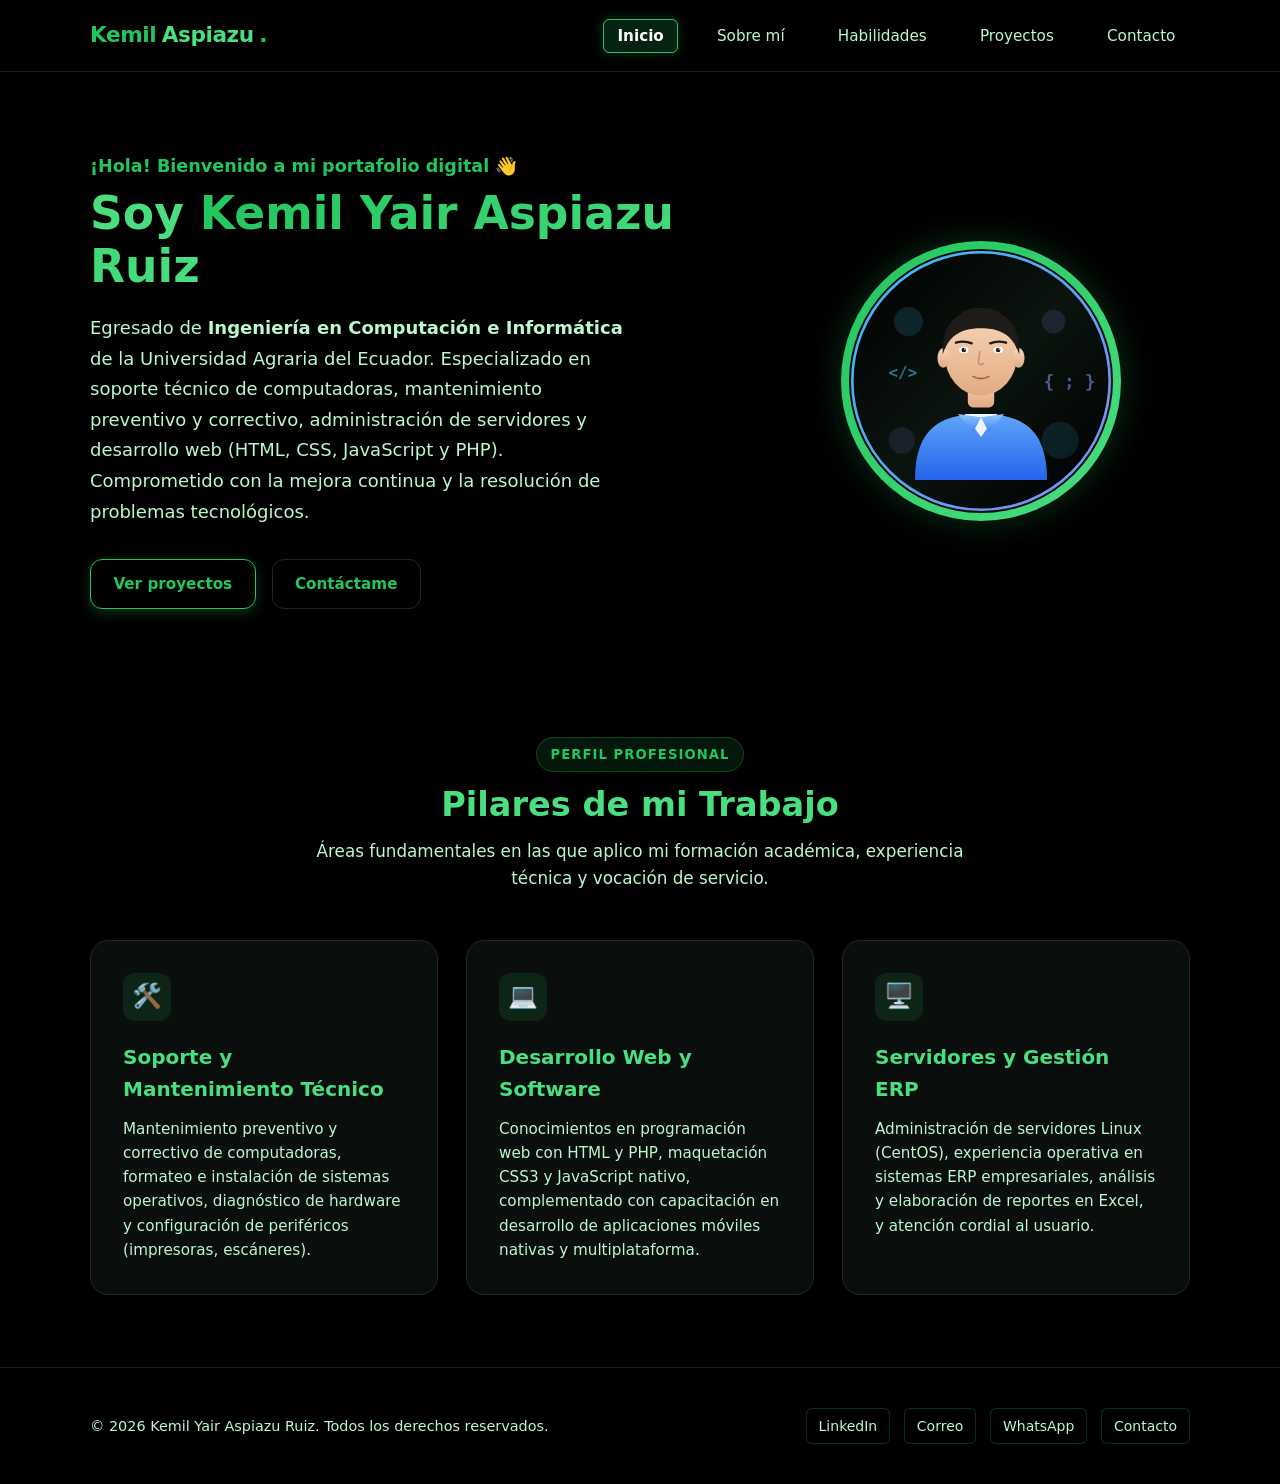
==== index.html @ ec06fe49 "https://github.com/keaspiazu/portafolio-kemil.git" ====
<!DOCTYPE html>
<html lang="es">
<head>
  <meta charset="UTF-8">
  <meta name="viewport" content="width=device-width, initial-scale=1.0">
  <meta name="description" content="Portafolio Profesional de Kemil Yair Aspiazu Ruiz - Ingeniero en Computación e Informática, Soporte Técnico y Desarrollo Web.">
  <title>Inicio | Kemil Yair Aspiazu Ruiz</title>

  <!-- Hojas de estilo oficiales: global.css primero, pages.css después -->
  <link rel="stylesheet" href="css/global.css">
  <link rel="stylesheet" href="css/pages.css">
</head>
<body>

  <!-- Encabezado y Barra de Navegación Compartida -->
  <header class="site-header">
    <nav class="navbar container">
      <a href="index.html" class="logo">
        <span>Kemil</span>Aspiazu<span>.</span>
      </a>
      <button class="menu-toggle" id="menu-toggle" aria-label="Abrir menú de navegación" aria-expanded="false">
        ☰
      </button>
      <ul class="nav-menu" id="nav-menu">
        <li><a href="index.html" class="nav-link">Inicio</a></li>
        <li><a href="about.html" class="nav-link">Sobre mí</a></li>
        <li><a href="skills.html" class="nav-link">Habilidades</a></li>
        <li><a href="projects.html" class="nav-link">Proyectos</a></li>
        <li><a href="contact.html" class="nav-link">Contacto</a></li>
      </ul>
    </nav>
  </header>

  <!-- Contenido Principal de Inicio -->
  <main>
    <!-- Sección Hero con Información Real de Kemil -->
    <section class="hero">
      <div class="container hero-grid">
        <div class="hero-content">
          <span class="hero-greeting">¡Hola! Bienvenido a mi portafolio digital 👋</span>
          <h1 class="hero-title">Soy <span>Kemil Yair Aspiazu Ruiz</span></h1>
          <p class="hero-desc">
            Egresado de <strong>Ingeniería en Computación e Informática</strong> de la Universidad Agraria del Ecuador. Especializado en soporte técnico de computadoras, mantenimiento preventivo y correctivo, administración de servidores y desarrollo web (HTML, CSS, JavaScript y PHP). Comprometido con la mejora continua y la resolución de problemas tecnológicos.
          </p>
          <div class="hero-actions">
            <a href="projects.html" class="btn btn-primary">Ver proyectos</a>
            <a href="contact.html" class="btn btn-outline">Contáctame</a>
          </div>
        </div>
        <div class="hero-media">
          <div class="hero-avatar-wrapper">
            <img src="assets/img/profile.svg" alt="Avatar profesional de Kemil Yair Aspiazu Ruiz" class="hero-avatar">
          </div>
        </div>
      </div>
    </section>

    <!-- Sección Resumen / Pilares Profesionales -->
    <section class="section">
      <div class="container">
        <div class="section-header">
          <span class="section-tag">Perfil Profesional</span>
          <h2 class="section-title">Pilares de mi Trabajo</h2>
          <p class="section-desc">
            Áreas fundamentales en las que aplico mi formación académica, experiencia técnica y vocación de servicio.
          </p>
        </div>

        <div class="highlights-grid">
          <!-- Tarjeta 1: Soporte Técnico -->
          <article class="highlight-card">
            <div class="highlight-icon">🛠️</div>
            <h3 class="highlight-title">Soporte y Mantenimiento Técnico</h3>
            <p class="highlight-desc">
              Mantenimiento preventivo y correctivo de computadoras, formateo e instalación de sistemas operativos, diagnóstico de hardware y configuración de periféricos (impresoras, escáneres).
            </p>
          </article>

          <!-- Tarjeta 2: Desarrollo y Software -->
          <article class="highlight-card">
            <div class="highlight-icon">💻</div>
            <h3 class="highlight-title">Desarrollo Web y Software</h3>
            <p class="highlight-desc">
              Conocimientos en programación web con HTML y PHP, maquetación CSS3 y JavaScript nativo, complementado con capacitación en desarrollo de aplicaciones móviles nativas y multiplataforma.
            </p>
          </article>

          <!-- Tarjeta 3: Servidores y Gestión -->
          <article class="highlight-card">
            <div class="highlight-icon">🖥️</div>
            <h3 class="highlight-title">Servidores y Gestión ERP</h3>
            <p class="highlight-desc">
              Administración de servidores Linux (CentOS), experiencia operativa en sistemas ERP empresariales, análisis y elaboración de reportes en Excel, y atención cordial al usuario.
            </p>
          </article>
        </div>
      </div>
    </section>
  </main>

  <!-- Pie de Página Compartido -->
  <footer class="site-footer">
    <div class="container footer-content">
      <p class="footer-text">
        &copy; <span id="current-year"></span> Kemil Yair Aspiazu Ruiz. Todos los derechos reservados.
      </p>
      <div class="footer-socials">
        <a href="https://www.linkedin.com/in/kemil-yair-aspiazu-ruiz-585397119/" target="_blank" rel="noopener noreferrer" class="footer-link">LinkedIn</a>
        <a href="mailto:kyar10@hotmail.com" class="footer-link">Correo</a>
        <a href="https://wa.me/593960879165" target="_blank" rel="noopener noreferrer" class="footer-link">WhatsApp</a>
        <a href="contact.html" class="footer-link">Contacto</a>
      </div>
    </div>
  </footer>

  <!-- Script Global -->
  <script src="js/main.js"></script>
</body>
</html>
---- css/global.css ----
/* ==========================================================================
   css/global.css
   Estilos globales, variables de diseño (:root), reset, layout y componentes compartidos
   (Header, Navegación, Botones, Badges y Footer)
   ========================================================================== */

/* 1. Variables Globales (Design Tokens) */
:root {
  /* Paleta de Colores: Tema Negro con Tipografía y Acentos Verdes */
  --color-bg: #000000;             /* Fondo principal de la página: Negro puro */
  --color-surface: #0a0e0c;        /* Superficie de tarjetas en negro azabache para relieve */
  --color-surface-hover: #121b14;  /* Superficie al hacer hover */
  --color-primary: #22c55e;        /* Color de acento primario en verde esmeralda */
  --color-primary-hover: #16a34a;  /* Hover del color primario verde */
  --color-primary-rgb: 34, 197, 94;
  --color-secondary: #4ade80;      /* Color complementario (verde brillante) */
  --color-text: #4ade80;           /* Color principal de la fuente: Verde brillante de alta legibilidad */
  --color-text-muted: #bbf7d0;     /* Color de texto secundario: Verde menta suave legible */
  --color-border: #1c2b20;         /* Bordes de tarjetas en verde oscuro tecnológico */
  --color-input-bg: #050806;       /* Fondo oscuro para campos de formulario y barras */
  --color-success: #22c55e;        /* Éxito / WhatsApp */
  --color-error: #f43f5e;          /* Errores y validaciones */

  /* Tipografía */
  --font-main: 'Segoe UI', system-ui, -apple-system, BlinkMacSystemFont, Roboto, sans-serif;

  /* Espaciado y Dimensiones */
  --container-max-width: 1100px;
  --header-height: 72px;

  /* Bordes Redondeados */
  --radius-sm: 6px;
  --radius-md: 12px;
  --radius-lg: 18px;
  --radius-full: 9999px;

  /* Transiciones y Sombras */
  --transition: all 0.25s cubic-bezier(0.4, 0, 0.2, 1);
  --shadow-sm: 0 2px 4px rgba(0, 0, 0, 0.2);
  --shadow-md: 0 8px 24px rgba(0, 0, 0, 0.25);
  --shadow-lg: 0 16px 32px rgba(0, 0, 0, 0.35);
}

/* 2. Reset Universal */
*,
*::before,
*::after {
  margin: 0;
  padding: 0;
  box-sizing: border-box;
}

html {
  scroll-behavior: smooth;
  font-size: 16px;
}

body {
  font-family: var(--font-main);
  background-color: var(--color-bg);
  color: var(--color-text);
  line-height: 1.6;
  min-height: 100vh;
  display: flex;
  flex-direction: column;
}

/* Enlaces e Imágenes */
a {
  color: inherit;
  text-decoration: none;
  transition: var(--transition);
}

img {
  max-width: 100%;
  height: auto;
  display: block;
}

ul {
  list-style: none;
}

/* 3. Clases Utilitarias */
.container {
  width: 90%;
  max-width: var(--container-max-width);
  margin-left: auto;
  margin-right: auto;
}

.section {
  padding: 4.5rem 0;
}

.section-header {
  text-align: center;
  max-width: 680px;
  margin: 0 auto 3rem auto;
}

.section-tag {
  display: inline-block;
  font-size: 0.825rem;
  font-weight: 700;
  text-transform: uppercase;
  letter-spacing: 0.08em;
  color: var(--color-primary);
  background-color: rgba(var(--color-primary-rgb), 0.12);
  padding: 0.35rem 0.85rem;
  border-radius: var(--radius-full);
  margin-bottom: 0.75rem;
  border: 1px solid rgba(var(--color-primary-rgb), 0.25);
}

.section-title {
  font-size: 2.1rem;
  font-weight: 700;
  margin-bottom: 0.75rem;
  color: var(--color-text);
  line-height: 1.25;
}

.section-desc {
  font-size: 1.05rem;
  color: var(--color-text-muted);
}

/* 4. Botones Reutilizables (Fondo Negro y Fuente Verde) */
.btn {
  display: inline-flex;
  align-items: center;
  justify-content: center;
  gap: 0.5rem;
  padding: 0.75rem 1.4rem;
  font-size: 0.95rem;
  font-weight: 600;
  border-radius: var(--radius-md);
  border: 1px solid var(--color-primary);
  background-color: #000000;
  color: var(--color-primary);
  cursor: pointer;
  transition: var(--transition);
  font-family: inherit;
  text-align: center;
}

.btn-primary {
  background-color: #000000;
  color: var(--color-primary);
  border: 1px solid var(--color-primary);
  box-shadow: 0 4px 14px rgba(var(--color-primary-rgb), 0.25);
}

.btn-primary:hover {
  background-color: #07150b;
  color: #86efac;
  border-color: #86efac;
  transform: translateY(-2px);
  box-shadow: 0 6px 18px rgba(var(--color-primary-rgb), 0.45);
}

.btn-outline {
  background-color: #000000;
  color: var(--color-primary);
  border: 1px solid var(--color-border);
}

.btn-outline:hover {
  border-color: var(--color-primary);
  color: #86efac;
  background-color: #07150b;
  transform: translateY(-2px);
  box-shadow: 0 4px 14px rgba(var(--color-primary-rgb), 0.25);
}

.btn-whatsapp {
  background-color: #000000;
  color: #25d366;
  border: 1px solid #25d366;
}

.btn-whatsapp:hover {
  background-color: #051a0d;
  border-color: #4ade80;
  color: #86efac;
  transform: translateY(-2px);
  box-shadow: 0 4px 14px rgba(37, 211, 102, 0.35);
}

/* 5. Badges (Etiquetas de tecnologías) */
.badge {
  display: inline-block;
  font-size: 0.75rem;
  font-weight: 600;
  color: var(--color-primary);
  background-color: rgba(var(--color-primary-rgb), 0.1);
  padding: 0.25rem 0.65rem;
  border-radius: var(--radius-sm);
  border: 1px solid rgba(var(--color-primary-rgb), 0.2);
}

/* 6. Encabezado Global (<header class="site-header">) */
.site-header {
  position: sticky;
  top: 0;
  z-index: 100;
  background-color: var(--color-bg);
  backdrop-filter: blur(12px);
  -webkit-backdrop-filter: blur(12px);
  border-bottom: 1px solid rgba(34, 197, 94, 0.2);
  height: var(--header-height);
  display: flex;
  align-items: center;
  box-shadow: 0 4px 20px rgba(0, 0, 0, 0.7);
}

.navbar {
  display: flex;
  justify-content: space-between;
  align-items: center;
  width: 100%;
}

.logo {
  font-size: 1.35rem;
  font-weight: 800;
  color: var(--color-text);
  letter-spacing: -0.02em;
  display: flex;
  align-items: center;
  gap: 0.35rem;
  transition: var(--transition);
}

.logo span {
  color: var(--color-primary);
}

.logo:hover {
  color: #ffffff;
  text-shadow: 0 0 10px rgba(34, 197, 94, 0.6);
}

/* Menú de Navegación */
.nav-menu {
  display: flex;
  align-items: center;
  gap: 1.5rem;
}

.nav-link {
  font-size: 0.95rem;
  font-weight: 500;
  color: var(--color-text-muted);
  padding: 0.45rem 0.85rem;
  border-radius: var(--radius-sm);
  transition: var(--transition);
  border: 1px solid transparent;
}

.nav-link:hover {
  color: #ffffff;
  background-color: rgba(34, 197, 94, 0.12);
  border-color: rgba(34, 197, 94, 0.3);
}

/* Estado de enlace activo (resaltado) */
.nav-link.active {
  color: #ffffff;
  background-color: rgba(34, 197, 94, 0.18);
  border-color: var(--color-primary);
  font-weight: 600;
  box-shadow: 0 0 12px rgba(34, 197, 94, 0.25);
}

.nav-link.active::after {
  display: none;
}

/* Botón Hamburguesa Móvil (oculto en escritorio) */
.menu-toggle {
  display: none;
  background-color: #000000;
  border: 1px solid var(--color-primary);
  color: var(--color-primary);
  font-size: 1.35rem;
  padding: 0.4rem 0.65rem;
  border-radius: var(--radius-sm);
  cursor: pointer;
  line-height: 1;
  transition: var(--transition);
}

.menu-toggle:hover {
  border-color: #86efac;
  color: #86efac;
  background-color: #07150b;
}

/* 7. Estructura del Contenedor Principal (<main>) */
main {
  flex: 1; /* Permite que el footer se mantenga abajo en páginas con poco contenido */
}

/* 8. Pie de Página Global (<footer class="site-footer">) */
.site-footer {
  background-color: var(--color-bg);
  border-top: 1px solid rgba(34, 197, 94, 0.2);
  padding: 2.5rem 0;
  margin-top: auto;
  box-shadow: 0 -4px 20px rgba(0, 0, 0, 0.7);
}

.footer-content {
  display: flex;
  justify-content: space-between;
  align-items: center;
  flex-wrap: wrap;
  gap: 1.25rem;
}

.footer-text {
  color: var(--color-text-muted);
  font-size: 0.9rem;
}

.footer-socials {
  display: flex;
  gap: 0.85rem;
}

.footer-link {
  color: var(--color-text-muted);
  font-size: 0.875rem;
  padding: 0.35rem 0.75rem;
  border-radius: var(--radius-sm);
  background-color: #000000;
  border: 1px solid rgba(34, 197, 94, 0.25);
  transition: var(--transition);
}

.footer-link:hover {
  color: #ffffff;
  border-color: var(--color-primary);
  background-color: rgba(34, 197, 94, 0.15);
  box-shadow: 0 0 10px rgba(34, 197, 94, 0.3);
}

/* 9. Media Queries Globales (Responsividad Móvil < 768px) */
@media (max-width: 768px) {
  .menu-toggle {
    display: inline-flex;
    align-items: center;
    justify-content: center;
  }

  .nav-menu {
    position: absolute;
    top: var(--header-height);
    left: 0;
    right: 0;
    background-color: var(--color-bg);
    border-bottom: 1px solid rgba(34, 197, 94, 0.25);
    flex-direction: column;
    align-items: stretch;
    padding: 1rem 1.5rem 1.5rem 1.5rem;
    gap: 0.5rem;
    display: none; /* Oculto por defecto */
    box-shadow: 0 12px 30px rgba(0, 0, 0, 0.95);
  }

  /* Clase añadida dinámicamente con JavaScript en main.js */
  .nav-menu.open {
    display: flex;
  }

  .nav-link {
    padding: 0.75rem 0.5rem;
    border-radius: var(--radius-sm);
  }

  .nav-link:hover {
    background-color: rgba(34, 197, 94, 0.1);
    color: #ffffff;
  }

  .nav-link.active::after {
    display: none;
  }

  .nav-link.active {
    background-color: rgba(var(--color-primary-rgb), 0.18);
    border: 1px solid var(--color-primary);
    color: #ffffff;
    padding-left: 0.85rem;
  }

  .footer-content {
    flex-direction: column;
    text-align: center;
    gap: 1rem;
  }

  .footer-socials {
    justify-content: center;
  }
}
---- css/pages.css ----
/* ==========================================================================
   css/pages.css
   Estilos específicos de cada vista dentro de <main>
   (Hero, Highlights, Sobre mí, Timeline, Habilidades, Proyectos y Contacto)
   ========================================================================== */

/* ==========================================================================
   1. Página de Inicio (index.html)
   ========================================================================== */

/* Sección Hero */
.hero {
  padding: 5rem 0 3.5rem 0;
}

.hero-grid {
  display: grid;
  grid-template-columns: 1.2fr 0.8fr;
  align-items: center;
  gap: 3.5rem;
}

.hero-greeting {
  font-size: 1.1rem;
  color: var(--color-primary);
  font-weight: 600;
  margin-bottom: 0.5rem;
  display: inline-block;
}

.hero-title {
  font-size: 2.85rem;
  font-weight: 800;
  line-height: 1.15;
  margin-bottom: 1.25rem;
  color: var(--color-text);
}

.hero-title span {
  background: linear-gradient(120deg, var(--color-primary), var(--color-secondary));
  -webkit-background-clip: text;
  -webkit-text-fill-color: transparent;
}

.hero-desc {
  font-size: 1.125rem;
  color: var(--color-text-muted);
  line-height: 1.7;
  margin-bottom: 2rem;
  max-width: 540px;
}

.hero-actions {
  display: flex;
  gap: 1rem;
  flex-wrap: wrap;
}

/* Imagen / Avatar Hero */
.hero-media {
  display: flex;
  justify-content: center;
  position: relative;
}

.hero-avatar-wrapper {
  position: relative;
  width: 280px;
  height: 280px;
  border-radius: var(--radius-full);
  padding: 8px;
  background: linear-gradient(135deg, var(--color-primary), var(--color-secondary));
  box-shadow: 0 0 35px rgba(var(--color-primary-rgb), 0.25);
}

.hero-avatar {
  width: 100%;
  height: 100%;
  border-radius: var(--radius-full);
  object-fit: cover;
  background-color: var(--color-surface);
}

/* Sección Resumen / Highlights */
.highlights-grid {
  display: grid;
  grid-template-columns: repeat(3, 1fr);
  gap: 1.75rem;
}

.highlight-card {
  background-color: var(--color-surface);
  border: 1px solid var(--color-border);
  border-radius: var(--radius-lg);
  padding: 2rem;
  transition: var(--transition);
  display: flex;
  flex-direction: column;
  gap: 0.75rem;
}

.highlight-card:hover {
  transform: translateY(-4px);
  border-color: var(--color-primary);
  background-color: var(--color-surface-hover);
  box-shadow: var(--shadow-md);
}

.highlight-icon {
  width: 48px;
  height: 48px;
  border-radius: var(--radius-md);
  background-color: rgba(var(--color-primary-rgb), 0.12);
  color: var(--color-primary);
  display: flex;
  align-items: center;
  justify-content: center;
  font-size: 1.5rem;
  margin-bottom: 0.5rem;
}

.highlight-title {
  font-size: 1.25rem;
  font-weight: 700;
  color: var(--color-text);
}

.highlight-desc {
  font-size: 0.95rem;
  color: var(--color-text-muted);
  line-height: 1.6;
}

/* ==========================================================================
   2. Página Sobre Mí (about.html)
   ========================================================================== */

.about-grid {
  display: grid;
  grid-template-columns: 1fr 1.15fr;
  gap: 2.5rem;
  align-items: start;
}

.about-bio-card,
.about-timeline-card {
  background-color: var(--color-surface);
  border: 1px solid var(--color-border);
  border-radius: var(--radius-lg);
  padding: 2.25rem;
}

.card-title {
  font-size: 1.35rem;
  font-weight: 700;
  color: var(--color-text);
  margin-bottom: 1.25rem;
  display: flex;
  align-items: center;
  gap: 0.5rem;
}

.bio-paragraph {
  color: var(--color-text-muted);
  font-size: 1rem;
  line-height: 1.7;
  margin-bottom: 1.25rem;
}

.bio-list {
  margin: 1.5rem 0 2rem 0;
  display: flex;
  flex-direction: column;
  gap: 0.75rem;
}

.bio-list-item {
  display: flex;
  align-items: center;
  gap: 0.65rem;
  color: var(--color-text);
  font-size: 0.95rem;
}

.bio-list-item span.bullet {
  color: var(--color-primary);
  font-weight: bold;
}

/* Línea de Tiempo (Timeline) */
.timeline-list {
  position: relative;
  padding-left: 1.5rem;
  display: flex;
  flex-direction: column;
  gap: 2rem;
}

.timeline-list::before {
  content: '';
  position: absolute;
  top: 8px;
  bottom: 8px;
  left: 5px;
  width: 2px;
  background-color: var(--color-border);
}

.timeline-item {
  position: relative;
}

.timeline-item::before {
  content: '';
  position: absolute;
  left: -1.5rem;
  top: 6px;
  width: 12px;
  height: 12px;
  border-radius: var(--radius-full);
  background-color: var(--color-primary);
  border: 2px solid var(--color-surface);
  box-shadow: 0 0 0 3px rgba(var(--color-primary-rgb), 0.3);
}

.timeline-period {
  font-size: 0.8rem;
  font-weight: 700;
  color: var(--color-primary);
  text-transform: uppercase;
  letter-spacing: 0.05em;
  margin-bottom: 0.25rem;
}

.timeline-role {
  font-size: 1.1rem;
  font-weight: 700;
  color: var(--color-text);
}

.timeline-place {
  font-size: 0.9rem;
  color: var(--color-secondary);
  margin-bottom: 0.4rem;
}

.timeline-desc {
  font-size: 0.9rem;
  color: var(--color-text-muted);
  line-height: 1.6;
}

/* ==========================================================================
   3. Página de Habilidades (skills.html)
   ========================================================================== */

.skills-grid {
  display: grid;
  grid-template-columns: repeat(3, 1fr);
  gap: 2rem;
}

.skill-category {
  background-color: var(--color-surface);
  border: 1px solid var(--color-border);
  border-radius: var(--radius-lg);
  padding: 2rem;
  transition: var(--transition);
}

.skill-category:hover {
  border-color: var(--color-primary);
  box-shadow: var(--shadow-md);
}

.category-title {
  font-size: 1.25rem;
  font-weight: 700;
  color: var(--color-text);
  margin-bottom: 1.75rem;
  padding-bottom: 0.75rem;
  border-bottom: 1px solid var(--color-border);
}

.skills-list {
  display: flex;
  flex-direction: column;
  gap: 1.4rem;
}

.skill-item {
  display: flex;
  flex-direction: column;
  gap: 0.45rem;
}

.skill-info {
  display: flex;
  justify-content: space-between;
  align-items: center;
  font-size: 0.925rem;
}

.skill-name {
  font-weight: 600;
  color: var(--color-text);
}

.skill-percentage {
  font-weight: 700;
  color: var(--color-primary);
  font-size: 0.85rem;
}

/* Barra de Progreso Visual */
.progress-bar {
  width: 100%;
  height: 8px;
  background-color: var(--color-input-bg, #232731);
  border-radius: var(--radius-full);
  overflow: hidden;
  border: 1px solid rgba(255, 255, 255, 0.05);
}

.progress-fill {
  height: 100%;
  background: linear-gradient(90deg, var(--color-primary), var(--color-secondary));
  border-radius: var(--radius-full);
  transition: width 1s ease-in-out;
}

/* ==========================================================================
   4. Página de Proyectos (projects.html)
   ========================================================================== */

.projects-grid {
  display: grid;
  grid-template-columns: repeat(3, 1fr);
  gap: 2rem;
}

.project-card {
  background-color: var(--color-surface);
  border: 1px solid var(--color-border);
  border-radius: var(--radius-lg);
  overflow: hidden;
  display: flex;
  flex-direction: column;
  transition: var(--transition);
}

.project-card:hover {
  transform: translateY(-5px);
  border-color: var(--color-primary);
  box-shadow: var(--shadow-lg);
}

.project-img-wrapper {
  position: relative;
  width: 100%;
  height: 200px;
  overflow: hidden;
  background-color: var(--color-input-bg, #232731);
}

.project-img {
  width: 100%;
  height: 100%;
  object-fit: cover;
  transition: transform 0.4s ease;
}

.project-card:hover .project-img {
  transform: scale(1.05);
}

.project-content {
  padding: 1.75rem;
  display: flex;
  flex-direction: column;
  flex: 1;
}

.project-title {
  font-size: 1.25rem;
  font-weight: 700;
  color: var(--color-text);
  margin-bottom: 0.65rem;
}

.project-desc {
  font-size: 0.925rem;
  color: var(--color-text-muted);
  line-height: 1.6;
  margin-bottom: 1.25rem;
  flex: 1;
}

.project-badges {
  display: flex;
  flex-wrap: wrap;
  gap: 0.5rem;
  margin-bottom: 1.5rem;
}

.project-links {
  display: flex;
  gap: 0.75rem;
}

.project-links .btn {
  flex: 1;
  padding: 0.55rem 0.75rem;
  font-size: 0.85rem;
}

/* ==========================================================================
   5. Página de Contacto (contact.html)
   ========================================================================== */

.contact-grid {
  display: grid;
  grid-template-columns: 1fr 1.35fr;
  gap: 2.5rem;
  align-items: start;
}

/* Canales directos */
.contact-channels {
  display: flex;
  flex-direction: column;
  gap: 1.25rem;
}

.channel-card {
  background-color: var(--color-surface);
  border: 1px solid var(--color-border);
  border-radius: var(--radius-lg);
  padding: 1.5rem;
  display: flex;
  flex-direction: column;
  gap: 0.75rem;
  transition: var(--transition);
}

.channel-card:hover {
  border-color: var(--color-primary);
  background-color: var(--color-surface-hover);
  transform: translateY(-2px);
}

.channel-header {
  display: flex;
  align-items: center;
  gap: 0.75rem;
}

.channel-icon {
  width: 42px;
  height: 42px;
  border-radius: var(--radius-md);
  display: flex;
  align-items: center;
  justify-content: center;
  font-size: 1.35rem;
  flex-shrink: 0;
}

.channel-icon.whatsapp {
  background-color: rgba(37, 211, 102, 0.15);
  color: #25d366;
}

.channel-icon.linkedin {
  background-color: rgba(10, 102, 194, 0.15);
  color: #38bdf8;
}

.channel-icon.email {
  background-color: rgba(129, 140, 248, 0.15);
  color: #818cf8;
}

.channel-name {
  font-size: 1.05rem;
  font-weight: 700;
  color: var(--color-text);
}

.channel-detail {
  font-size: 0.875rem;
  color: var(--color-text-muted);
}

.channel-action {
  margin-top: 0.25rem;
}

.channel-action .btn {
  width: 100%;
}

/* Formulario de Contacto */
.contact-form-card {
  background-color: var(--color-surface);
  border: 1px solid var(--color-border);
  border-radius: var(--radius-lg);
  padding: 2.25rem;
}

.form-group {
  margin-bottom: 1.25rem;
}

.form-label {
  display: block;
  font-size: 0.9rem;
  font-weight: 600;
  color: var(--color-text);
  margin-bottom: 0.45rem;
}

.form-control {
  width: 100%;
  padding: 0.75rem 1rem;
  font-family: inherit;
  font-size: 0.95rem;
  color: var(--color-text);
  background-color: var(--color-input-bg, #232731);
  border: 1px solid var(--color-border);
  border-radius: var(--radius-sm);
  outline: none;
  transition: var(--transition);
}

.form-control:focus {
  border-color: var(--color-primary);
  box-shadow: 0 0 0 3px rgba(var(--color-primary-rgb), 0.2);
}

textarea.form-control {
  resize: vertical;
  min-height: 120px;
}

.form-actions {
  display: flex;
  gap: 1rem;
  flex-wrap: wrap;
  margin-top: 1.5rem;
}

.form-actions .btn {
  flex: 1;
  min-width: 160px;
}

/* Alertas de Notificación del Formulario (#form-feedback) */
.form-feedback {
  margin-bottom: 1.25rem;
  padding: 0.85rem 1.15rem;
  border-radius: var(--radius-sm);
  font-size: 0.9rem;
  font-weight: 500;
  display: none; /* Oculto hasta que se active por JS */
}

.form-feedback.is-visible {
  display: block;
  animation: fadeIn 0.3s ease;
}

.form-feedback.is-success {
  background-color: rgba(34, 197, 94, 0.15);
  border: 1px solid rgba(34, 197, 94, 0.35);
  color: #4ade80;
}

.form-feedback.is-error {
  background-color: rgba(244, 63, 94, 0.15);
  border: 1px solid rgba(244, 63, 94, 0.35);
  color: #fb7185;
}

@keyframes fadeIn {
  from {
    opacity: 0;
    transform: translateY(-5px);
  }
  to {
    opacity: 1;
    transform: translateY(0);
  }
}

/* ==========================================================================
   6. Responsividad Específica de Páginas
   ========================================================================== */

@media (max-width: 992px) {
  .hero-grid {
    grid-template-columns: 1fr;
    text-align: center;
    gap: 2.5rem;
  }

  .hero-desc {
    margin-left: auto;
    margin-right: auto;
  }

  .hero-actions {
    justify-content: center;
  }

  .skills-grid,
  .projects-grid {
    grid-template-columns: repeat(2, 1fr);
  }

  .highlights-grid {
    grid-template-columns: 1fr;
  }
}

@media (max-width: 768px) {
  .hero-title {
    font-size: 2.2rem;
  }

  .hero-avatar-wrapper {
    width: 220px;
    height: 220px;
  }

  .about-grid,
  .contact-grid {
    grid-template-columns: 1fr;
  }

  .skills-grid,
  .projects-grid {
    grid-template-columns: 1fr;
  }

  .about-bio-card,
  .about-timeline-card,
  .contact-form-card {
    padding: 1.5rem;
  }

  .form-actions {
    flex-direction: column;
  }

  .form-actions .btn {
    width: 100%;
  }
}
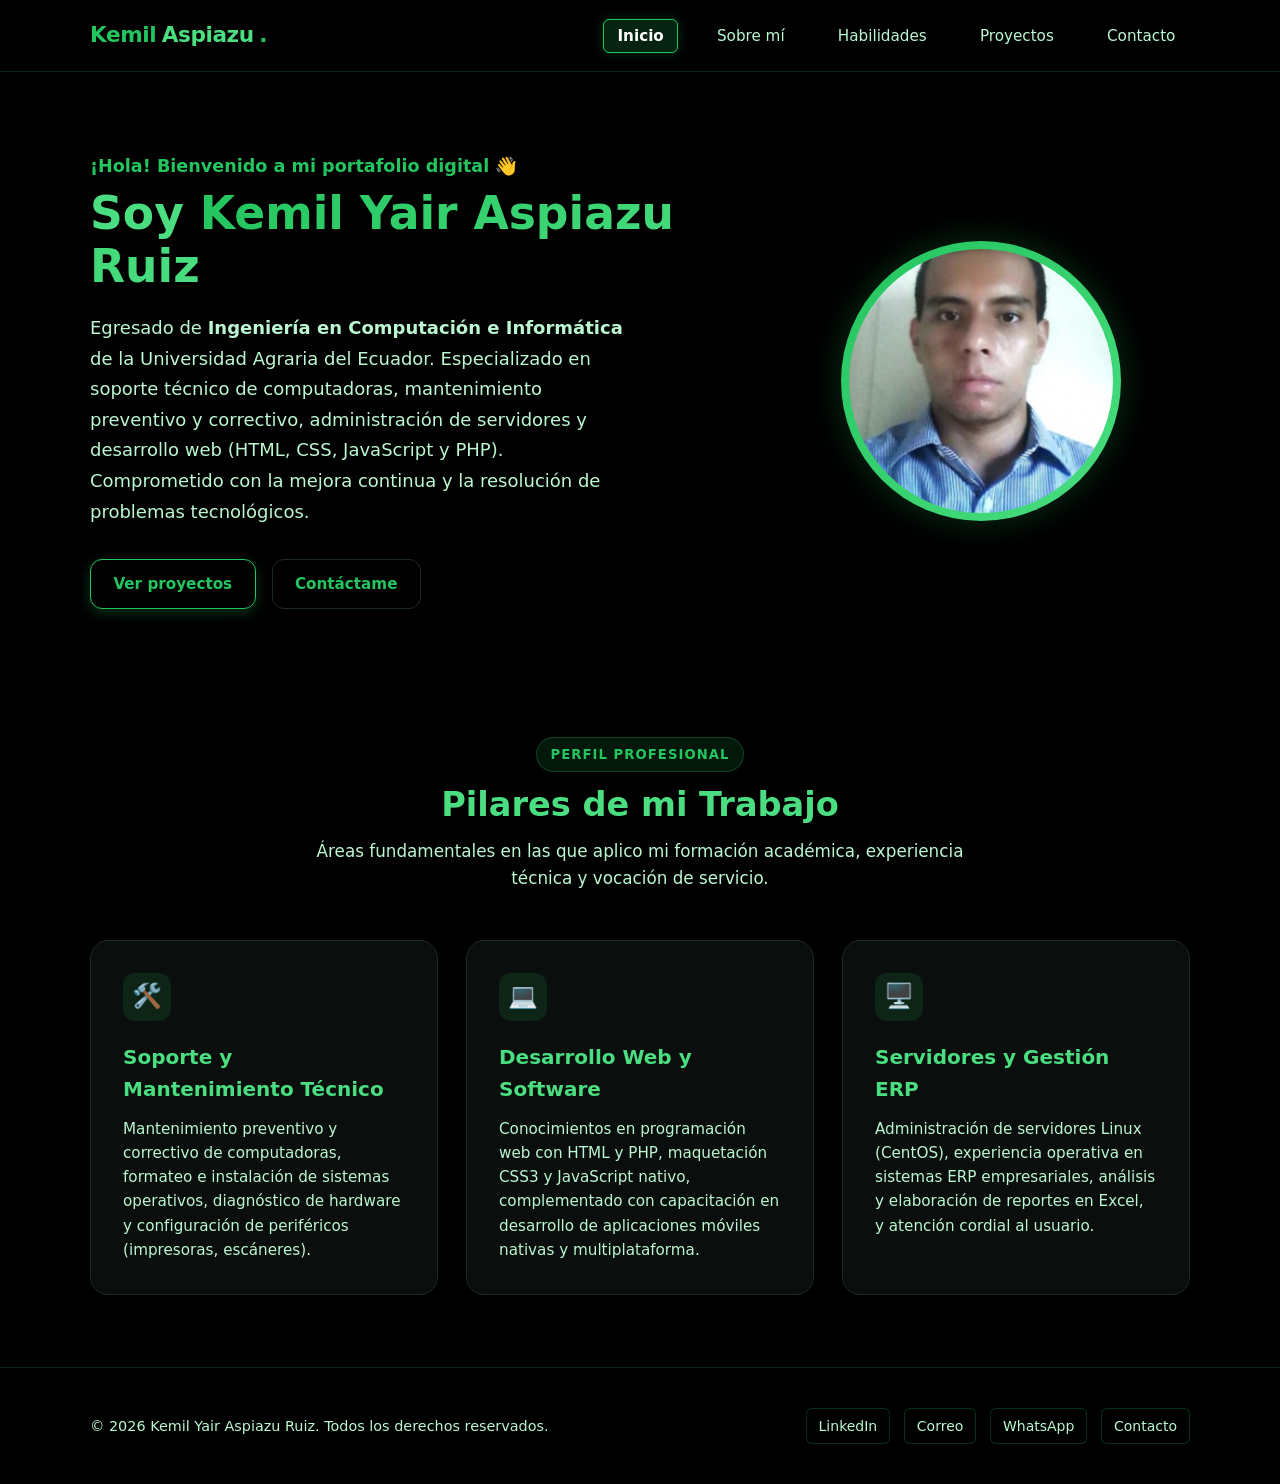
==== commit f5707efd: "Actualizar foto de perfil con foto_cv.png" ====
--- a/index.html
+++ b/index.html
@@ -49,7 +49,7 @@
         </div>
         <div class="hero-media">
           <div class="hero-avatar-wrapper">
-            <img src="assets/img/profile.svg" alt="Avatar profesional de Kemil Yair Aspiazu Ruiz" class="hero-avatar">
+            <img src="assets/img/foto_cv.png" alt="Avatar profesional de Kemil Yair Aspiazu Ruiz" class="hero-avatar">
           </div>
         </div>
       </div>
